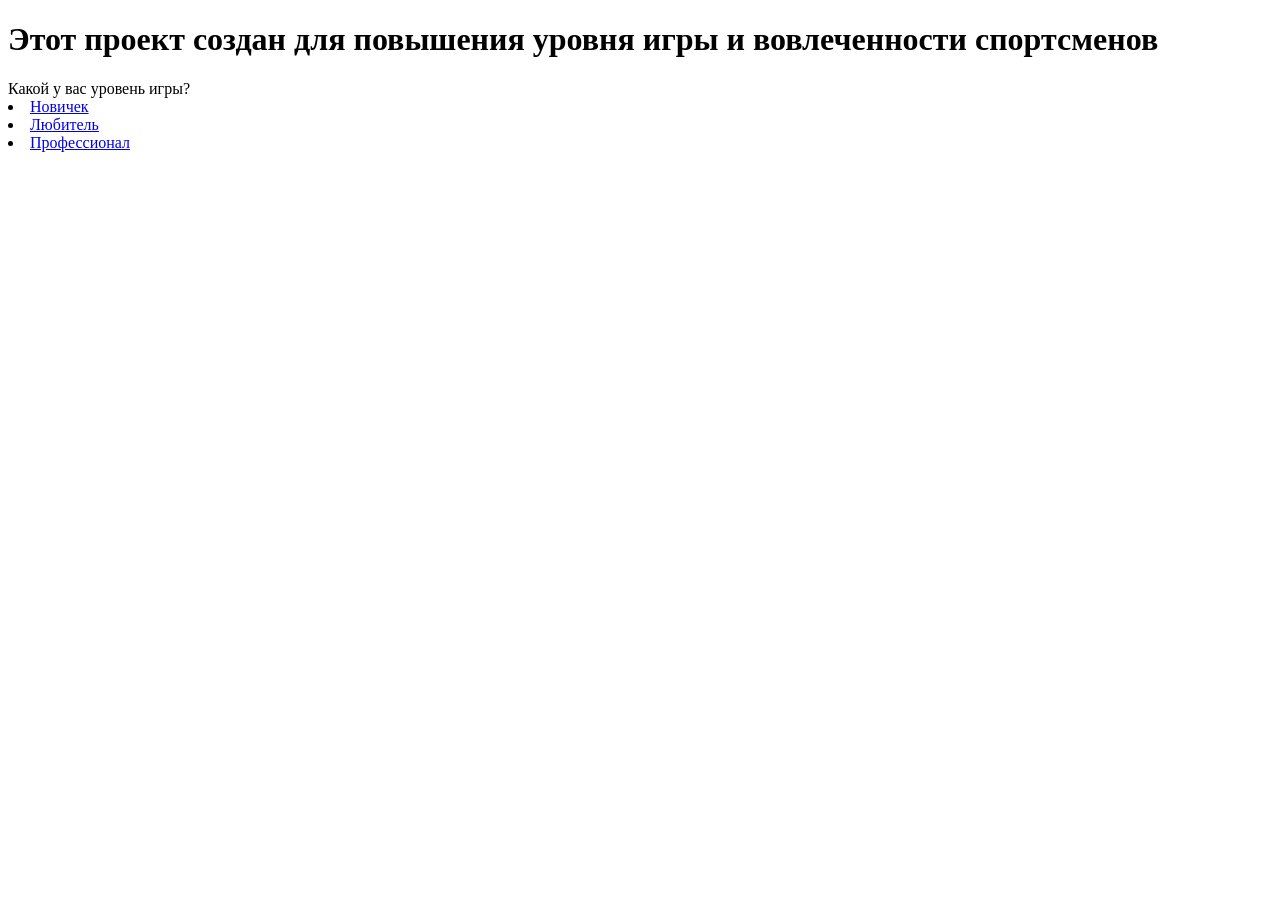
==== lybitel.html @ 8ffe1582 "Create lybitel.html" ====
<!DOCTYPE html>
<html>
<head>
  <link rel="shortcut icon" href="https://1000cues.ru/upload/iblock/vdd/vidy-bilyarda-01-1.jpg" type="image/x-icon">
  <title>Помощник по бильярду</title>
  <meta http-equiv="Content-Type" content="text/html; charset=utf-8">
  <meta name="viewport" content="width=device-width, initial-scale=2.0">
 </head>
  <h1>Этот проект создан для повышения уровня игры и вовлеченности спортсменов</h1>
  <p1>Какой у вас уровень игры?</p1>
  <li><a href="novichok.html">Новичек</a></li>
  <li><a href="lybitel.html">Любитель</a></li>
  <li><a href="profi.html">Профессионал</a></li>

</html>
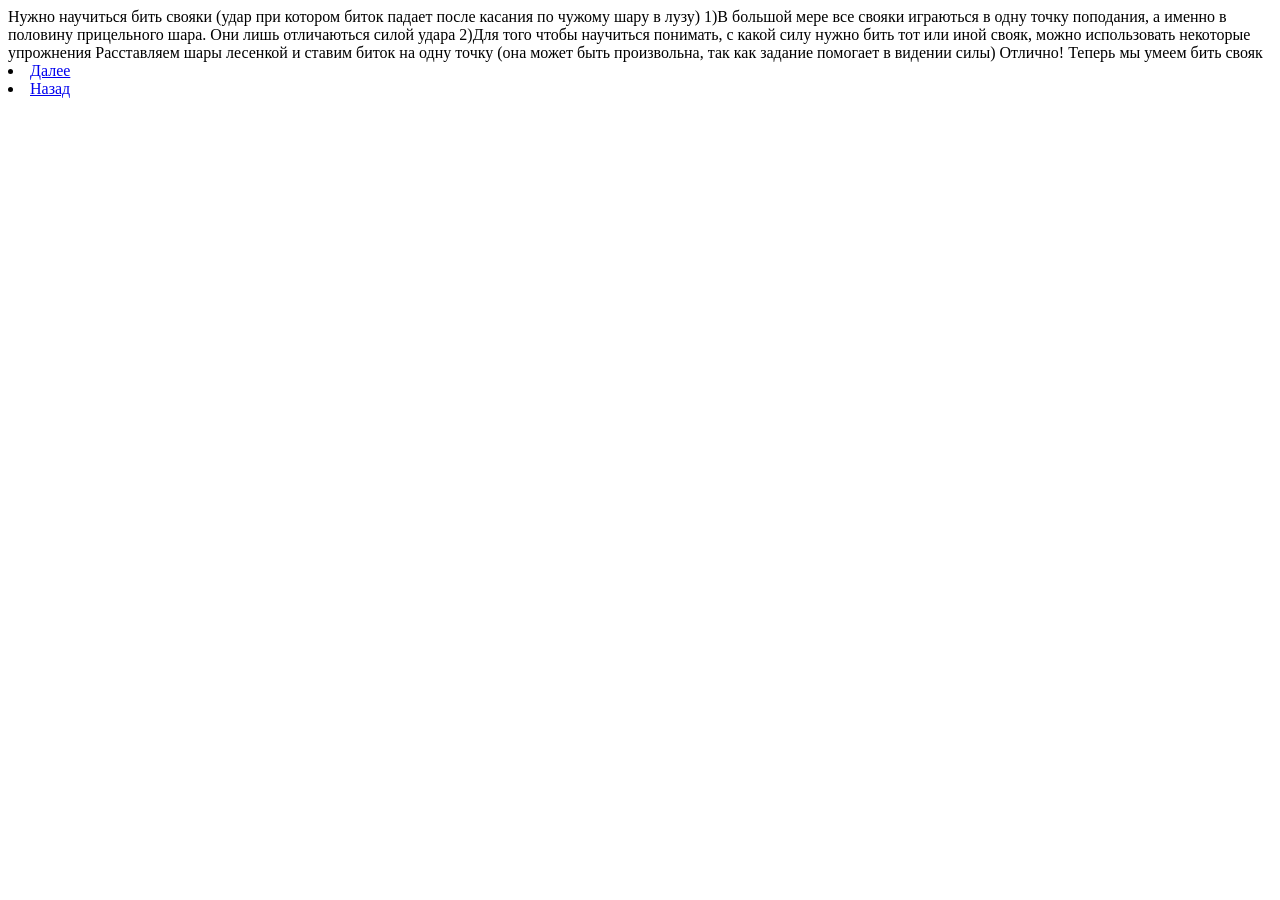
==== commit 0ea134b7: "Update lybitel.html" ====
--- a/lybitel.html
+++ b/lybitel.html
@@ -2,14 +2,16 @@
 <html>
 <head>
   <link rel="shortcut icon" href="https://1000cues.ru/upload/iblock/vdd/vidy-bilyarda-01-1.jpg" type="image/x-icon">
-  <title>Помощник по бильярду</title>
   <meta http-equiv="Content-Type" content="text/html; charset=utf-8">
   <meta name="viewport" content="width=device-width, initial-scale=2.0">
  </head>
-  <h1>Этот проект создан для повышения уровня игры и вовлеченности спортсменов</h1>
-  <p1>Какой у вас уровень игры?</p1>
-  <li><a href="novichok.html">Новичек</a></li>
-  <li><a href="lybitel.html">Любитель</a></li>
-  <li><a href="profi.html">Профессионал</a></li>
+  <title>Учимся бить свояки</title>
+  <p1>Нужно научиться бить свояки (удар при котором биток падает после касания по чужому шару в лузу) </p1>
+  <p2> 1)В большой мере все свояки играються в одну точку поподания, а именно в половину прицельного шара. Они лишь отличаються силой удара
+       2)Для того чтобы научиться понимать, с какой силу нужно бить тот или иной свояк, можно использовать некоторые упрожнения
+       Расставляем шары лесенкой и ставим биток на одну точку (она может быть произвольна, так как задание помогает в видении силы) </p2>
+  <p1> Отлично! Теперь мы умеем бить свояк </p1>
+  <li><a href="novichok3.html">Далее</a></li>
+  <li><a href="novichok1.html">Назад</a></li>
 
 </html>
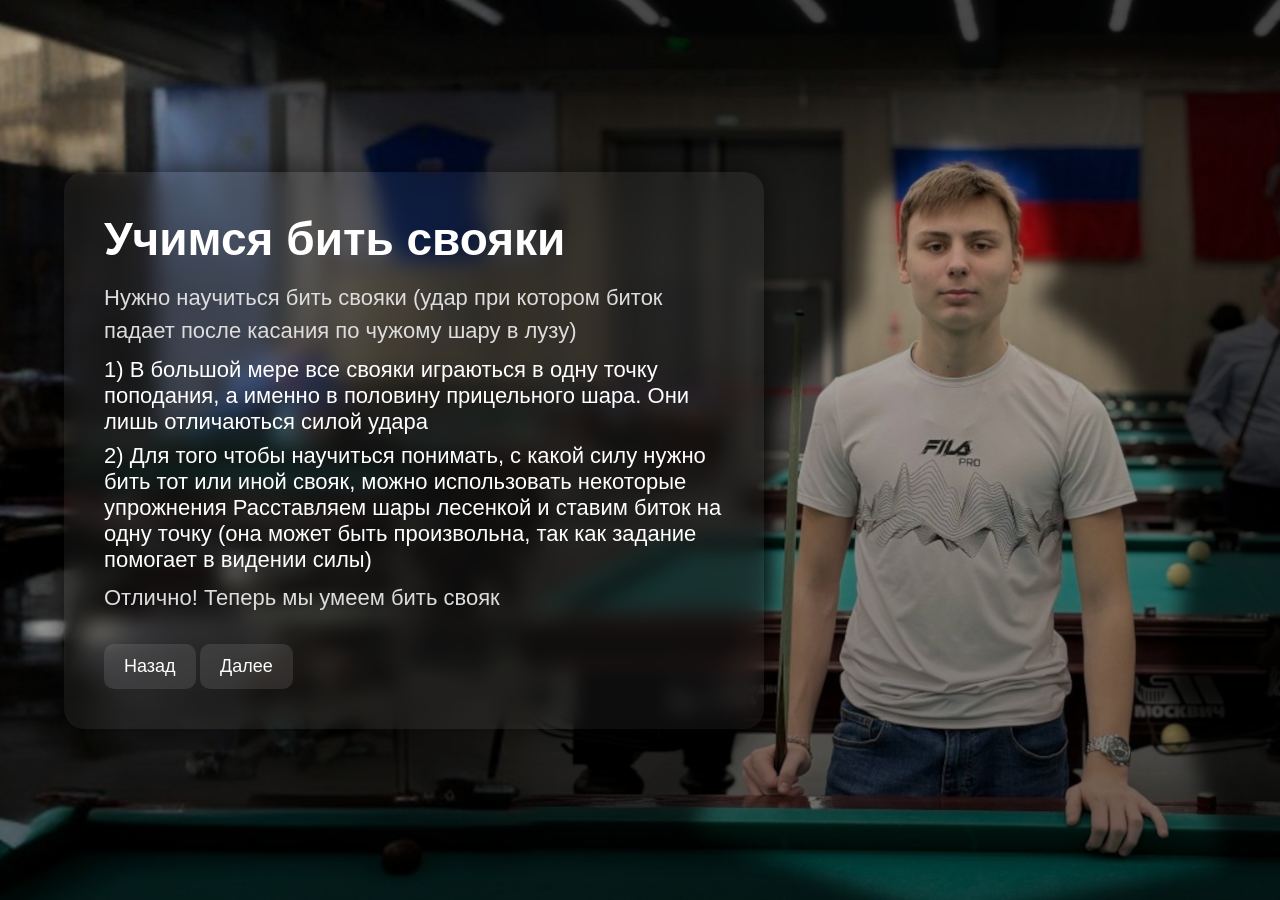
==== commit 3dc53055: "Add files via upload" ====
--- a/lybitel.html
+++ b/lybitel.html
@@ -1,17 +1,27 @@
 <!DOCTYPE html>
 <html>
 <head>
-  <link rel="shortcut icon" href="https://1000cues.ru/upload/iblock/vdd/vidy-bilyarda-01-1.jpg" type="image/x-icon">
-  <meta http-equiv="Content-Type" content="text/html; charset=utf-8">
-  <meta name="viewport" content="width=device-width, initial-scale=2.0">
- </head>
-  <title>Учимся бить свояки</title>
-  <p1>Нужно научиться бить свояки (удар при котором биток падает после касания по чужому шару в лузу) </p1>
-  <p2> 1)В большой мере все свояки играються в одну точку поподания, а именно в половину прицельного шара. Они лишь отличаються силой удара
-       2)Для того чтобы научиться понимать, с какой силу нужно бить тот или иной свояк, можно использовать некоторые упрожнения
-       Расставляем шары лесенкой и ставим биток на одну точку (она может быть произвольна, так как задание помогает в видении силы) </p2>
-  <p1> Отлично! Теперь мы умеем бить свояк </p1>
-  <li><a href="novichok3.html">Далее</a></li>
-  <li><a href="novichok1.html">Назад</a></li>
+  <meta charset="utf-8">
+  <title>Помощник по бильярду</title>
+  <meta name="viewport" content="width=device-width, initial-scale=1.0">
+
+  <link rel="stylesheet" href="styles.css">
+  <link rel="shortcut icon" href="https://1000cues.ru/upload/iblock/vdd/vidy-bilyarda-01-1.jpg">
+</head>
+  <div class="container">
+    <h1>Учимся бить свояки</h1>
+    <p>Нужно научиться бить свояки (удар при котором биток падает после касания по чужому шару в лузу) </p>
+    <ul>
+      <li> 1) В большой мере все свояки играються в одну точку поподания, а именно в половину прицельного шара. Они лишь отличаються силой удара</li>
+      <li>2) Для того чтобы научиться понимать, с какой силу нужно бить тот или иной свояк, можно использовать некоторые упрожнения
+        Расставляем шары лесенкой и ставим биток на одну точку (она может быть произвольна, так как задание помогает в видении силы)</li>
+    </ul>
+    <p>Отлично! Теперь мы умеем бить свояк</p>
+
+    <div>
+      <a href="about.html">Назад</a>
+      <a href="lybitel1.html">Далее</a>
+    </div>
+  </div>
 
 </html>
--- a/styles.css
+++ b/styles.css
@@ -0,0 +1,82 @@
+* {
+  margin: 0;
+  padding: 0;
+  box-sizing: border-box;
+  font-family: Arial, sans-serif;
+}
+
+body {
+  min-height: 100vh;
+  background: 
+    linear-gradient(rgba(0,0,0,0.05), rgba(0,0,0,0.55)),
+    url('vanislav.jpg') no-repeat center center/cover;
+  color: #fff;
+  display: flex;
+  align-items: center;
+}
+
+
+.container {
+  width: 100%;
+  max-width: 700px;
+  margin-left: 5%;
+  padding: 40px;
+  border-radius: 20px;
+
+  background: rgba(255, 255, 255, 0.05);
+  backdrop-filter: blur(10px);
+
+  box-shadow: 0 0 30px rgba(0,0,0,0.6);
+}
+
+
+h1 {
+  font-size: 46px;
+  margin-bottom: 15px;
+}
+
+h2 {
+  margin-top: 40px;
+  margin-bottom: 10px;
+  font-size: 34px;
+  color: #ccc;
+}
+
+
+p {
+  margin-bottom: 10px;
+  line-height: 1.5;
+  font-size: 22px;
+  color: #ddd;
+}
+
+
+ul {
+  list-style: none;
+  margin-top: 10px;
+}
+
+ul li {
+  font-size: 22px;
+  margin-bottom: 8px;
+}
+
+
+a {
+  display: inline-block;
+  margin-top: 20px;
+  padding: 12px 20px;
+  border-radius: 10px;
+  font-size: 18px;
+
+  background: rgba(255,255,255,0.1);
+  color: #fff;
+  text-decoration: none;
+
+  transition: 0.3s;
+}
+
+a:hover {
+  background: rgba(255,255,255,0.25);
+  transform: translateY(-2px);
+}
